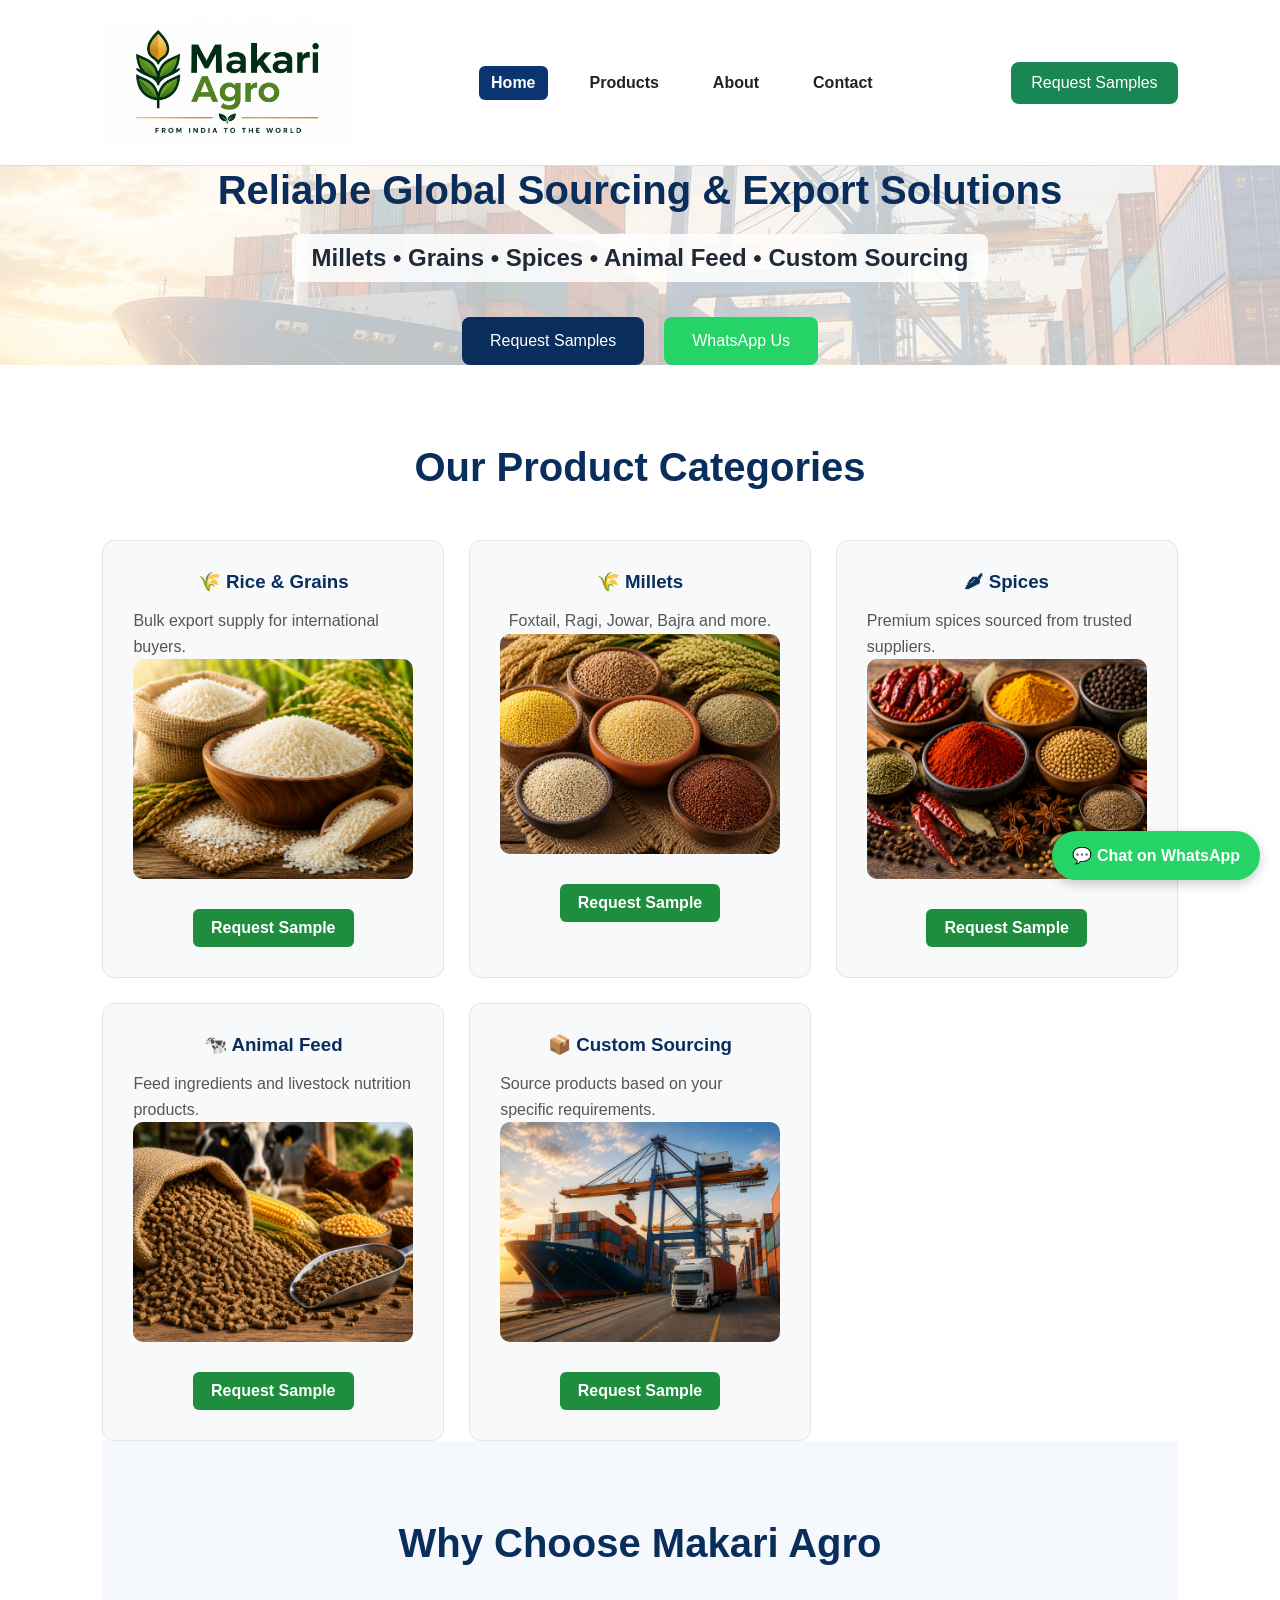
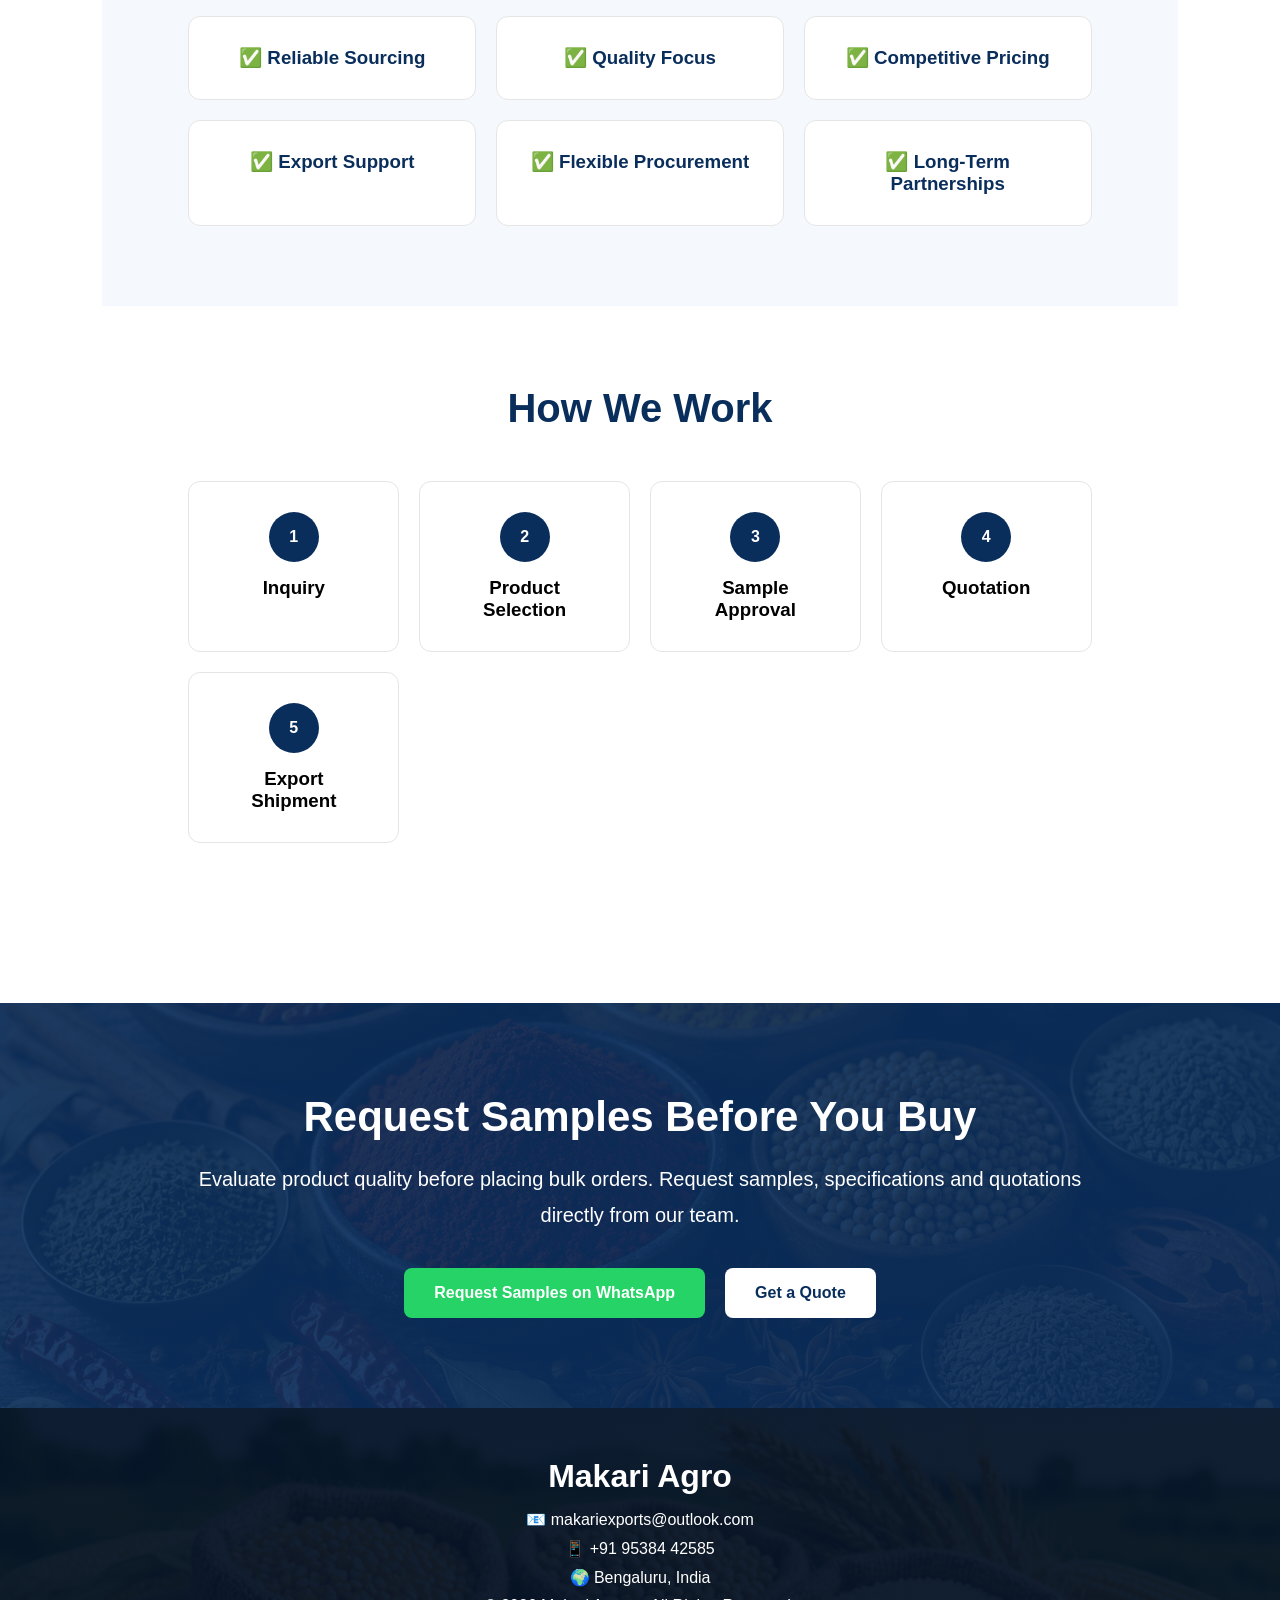
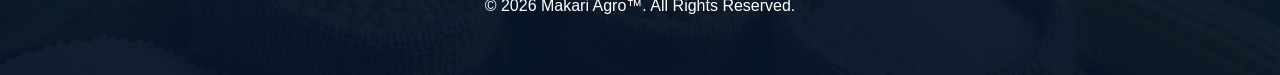
==== index.html @ 9764b45f "Complete SEO and Open Graph tags" ====
<!DOCTYPE html>
<html lang="en">
<head>
    <meta charset="UTF-8">
    <meta name="viewport" content="width=device-width, initial-scale=1.0">

    <title>Makari Agro | Global Sourcing & Export Solutions</title>

<meta name="description"
content="Makari Agro is an India-based sourcing and export company specializing in millets, grains, spices, animal feed and agricultural commodities." />

<meta name="keywords"
content="millets exporter india, grains exporter, spices exporter, animal feed supplier, makari agro" />
    <title>Makari Exports | Reliable Global Sourcing & Export Solutions</title>

    <title>Makari Agro | Global Sourcing & Export Solutions</title>

<meta name="description" content="Makari Agro is an India-based sourcing and export company specializing in millets, grains, spices, animal feed ingredients and custom sourcing solutions.">

<meta name="keywords" content="millets exporter india, grains exporter india, spices exporter india, animal feed supplier india, sourcing company india, makari agro">

<meta name="robots" content="index, follow">

<link rel="canonical" href="https://makariagro.vercel.app/">

<meta property="og:title" content="Makari Agro | Global Sourcing & Export Solutions">
<meta property="og:description" content="Connecting international buyers with trusted suppliers across India.">
<meta property="og:type" content="website">
<meta property="og:url" content="https://makariagro.vercel.app/">
<meta property="og:image" content="https://makariagro.vercel.app/assets/logo/logo.png">
<meta property="og:site_name" content="Makari Agro">
<meta property="og:locale" content="en_IN">

<meta name="twitter:card" content="summary_large_image">
<meta name="twitter:title" content="Makari Agro | Global Sourcing & Export Solutions">
<meta name="twitter:description" content="Connecting international buyers with trusted suppliers across India.">
<meta name="twitter:image" content="https://makariagro.vercel.app/assets/logo/logo.png">

<link rel="icon" type="image/png" href="assets/logo/logo.png">

    <link rel="stylesheet" href="style.css">
</head>
<body>

    <!-- Header -->
    <header class="header">

     <!-- <div class="logo" id="company-name">Makari Agro</div> -->

     <!-- <div class="logo">
    Makari Agro
    </div> -->

    <div class="logo">
    <img src="assets/logo/logo.png" alt="Makari Agro Logo">
</div>

  <nav class="nav">
    <a href="index.html" class="active">Home</a>
    <a href="products.html">Products</a>
    <a href="about.html">About</a>
    <a href="contact.html">Contact</a>
</nav>

        <a href="https://wa.me/919538442585?text=Hello%20Makari%20Agro,%20I%20would%20like%20to%20request%20samples." class="quote-btn" target="_blank"
   rel="noopener noreferrer">
            Request Samples
        </a>

    </header>

    <!-- Hero Section -->

    <section class="hero">

        <div class="hero-content">

            <h1>
                Reliable Global Sourcing & Export Solutions
            </h1>

            <p>
                Millets • Grains • Spices • Animal Feed • Custom Sourcing
            </p>

            <div class="hero-buttons">

                <a href="https://wa.me/919538442585?text=Hello%20Makari%20Agro,%20I%20would%20like%20to%20request%20samples." class="primary-btn" target="_blank"
   rel="noopener noreferrer">
                    Request Samples
                </a>

                <!-- <a href="https://wa.me/919538442585" class="whatsapp-btn">
                    WhatsApp Us
                </a> -->

                <a href="https://wa.me/919538442585"
   target="_blank"
   rel="noopener noreferrer"
   class="whatsapp-btn">
    WhatsApp Us
</a>

            </div>

        </div>

    </section>
<!-- Product Categories -->

<section class="products-section">

    <h2>Our Product Categories</h2>

    <div class="product-grid">

        <!-- <div class="product-card">
            <h3>🌾 Agri Products</h3>
            <p>Reliable sourcing of quality agricultural products.</p>
            <img src="assets/images/commodities.jpg" alt="Rice">
        </div> -->

        <div class="product-card">
            <h3>🌾 Rice & Grains</h3>
            <p>Bulk export supply for international buyers.</p>
            <img src="assets/images/rice.jpg" alt="Rice">
               <a href="https://wa.me/919538442585"
       class="product-btn" target="_blank"
   rel="noopener noreferrer">
       Request Sample
    </a>
        </div>

        <div class="product-card">
            <h3>🌾 Millets</h3>
            <p>Foxtail, Ragi, Jowar, Bajra and more.</p>
            <img src="assets/images/millets.jpg" alt="Millets">
               <a href="https://wa.me/919538442585"
       class="product-btn" target="_blank"
   rel="noopener noreferrer">
       Request Sample
    </a>
        </div>

        <div class="product-card">
            <h3>🌶 Spices</h3>
            <p>Premium spices sourced from trusted suppliers.</p>
            <img src="assets/images/spices.jpg" alt="Spices">
               <a href="https://wa.me/919538442585"
       class="product-btn" target="_blank"
   rel="noopener noreferrer">
       Request Sample
    </a>
        </div>

        <div class="product-card">
            <h3>🐄 Animal Feed</h3>
            <p>Feed ingredients and livestock nutrition products.</p>
            <img src="assets/images/feed.jpg" alt="Feed">
               <a href="https://wa.me/919538442585"
       class="product-btn" target="_blank"
   rel="noopener noreferrer">
       Request Sample
    </a>
        </div>

        <div class="product-card">
            <h3>📦 Custom Sourcing</h3>
            <p>Source products based on your specific requirements.</p>
            <img src="assets/images/sourcing.jpg" alt="Sourcing">
               <a href="https://wa.me/919538442585"
       class="product-btn" target="_blank"
   rel="noopener noreferrer">
       Request Sample
    </a>
        </div>

    </div>

    <!-- Why Choose Us -->

<section class="why-us">

    <h2>Why Choose Makari Agro</h2>

    <div class="why-grid">

        <div class="why-card">
            <h3>✅ Reliable Sourcing</h3>
        </div>

        <div class="why-card">
            <h3>✅ Quality Focus</h3>
        </div>

        <div class="why-card">
            <h3>✅ Competitive Pricing</h3>
        </div>

        <div class="why-card">
            <h3>✅ Export Support</h3>
        </div>

        <div class="why-card">
            <h3>✅ Flexible Procurement</h3>
        </div>

        <div class="why-card">
            <h3>✅ Long-Term Partnerships</h3>
        </div>

    </div>

</section>
<section class="process">

    <h2>How We Work</h2>

    <div class="process-grid">

        <div class="process-step">
            <span>1</span>
            <h3>Inquiry</h3>
        </div>

        <div class="process-step">
            <span>2</span>
            <h3>Product Selection</h3>
        </div>

        <div class="process-step">
            <span>3</span>
            <h3>Sample Approval</h3>
        </div>

        <div class="process-step">
            <span>4</span>
            <h3>Quotation</h3>
        </div>

        <div class="process-step">
            <span>5</span>
            <h3>Export Shipment</h3>
        </div>

    </div>

</section>

</section>

<a href="https://wa.me/919538442585" class="floating-whatsapp" target="_blank"
   rel="noopener noreferrer">
    💬 Chat on WhatsApp
</a>

<!-- Request Samples -->

<section class="sample-section">

    <div class="sample-content">

        <h2>Request Samples Before You Buy</h2>

        <p>
            Evaluate product quality before placing bulk orders.
            Request samples, specifications and quotations directly from our team.
        </p>

        <div class="sample-buttons">

            <a href="https://wa.me/919538442585" class="sample-whatsapp" target="_blank"
   rel="noopener noreferrer">
                Request Samples on WhatsApp
            </a>


            <a href="contact.html" class="sample-quote">
                Get a Quote
            </a>

        </div>

    </div>

</section>

<footer class="footer">

    <div class="footer-content">

        <h3 id="footer-company-name">Makari Agro</h3>

       <p id="footer-tagline"></p>

        <p>
            📧 makariexports@outlook.com
        </p>

        <p>
            📱 +91 95384 42585
        </p>

        <p>
            🌍 Bengaluru, India
        </p>

        <p>© 2026 Makari Agro™. All Rights Reserved.</p>

    </div>

</footer>
</body>


</html>
---- style.css ----
*{
    margin:0;
    padding:0;
    box-sizing:border-box;
}

body{
    font-family:Arial, sans-serif;
}

/* Header */

.header{
    display:flex;
    justify-content:space-between;
    align-items:center;
    padding:20px 8%;
    background:#ffffff;
    border-bottom:1px solid #ddd;
    position: sticky;
top: 0;
z-index: 1000;
}

.logo{
    font-size:28px;
    font-weight:bold;
    color:#0A2E5C;
}

.nav{
    display:flex;
    gap:30px;
}

.nav a{
    text-decoration:none;
    color:#333;
    font-weight:600;
}

.quote-btn{
    background:#198754;
    color:white;
    padding:12px 20px;
    border-radius:8px;
    text-decoration:none;
}

/* Hero */

.hero{
    background:
        linear-gradient(
            rgba(255,255,255,0.75),
            rgba(255,255,255,0.75)
        ),
        url('assets/images/sourcing.jpg');

    background-size:cover;
    background-position:center;
}

.hero-content{
    text-align:center;
    max-width:900px;
    margin:0 auto;
    position:relative;
    z-index:2;
}

.hero h1{
    font-size: 3.5rem;
    line-height:1.2;
    color:#0A2E5C;
    margin-bottom:20px;
}

.hero p{
    font-size:24px;
    font-weight:600;
    color:#1f2937;
    background:rgba(255,255,255,0.85);
    display:inline-block;
    padding:10px 20px;
    border-radius:8px;
    margin-bottom:35px;
}

.hero-buttons{
    display:flex;
    justify-content:center;
    gap:20px;
    flex-wrap:wrap;
}

.hero-content h1{
    font-size: 2.5rem;
    line-height:1.2;
}

.primary-btn{
    background:#0A2E5C;
    color:white;
    padding:15px 28px;
    border-radius:8px;
    text-decoration:none;
}

.whatsapp-btn{
    background:#25D366;
    color:white;
    padding:15px 28px;
    border-radius:8px;
    text-decoration:none;
}

/* Mobile */

@media(max-width:768px){

    .header{
        flex-direction:column;
        gap:15px;
    }

    .nav{
        flex-wrap:wrap;
        justify-content:center;
    }

    .hero h1{
        font-size:36px;
    }

    .hero p{
        font-size:18px;
    }

    .hero-buttons{
        flex-direction:column;
    }

}
/* Products Section */

.products-section{
    padding:80px 8%;
    background:#ffffff;
}

.products-section h2{
    text-align:center;
    font-size:40px;
    color:#0A2E5C;
    margin-bottom:50px;
}

.product-grid{
    display:grid;
    grid-template-columns:repeat(auto-fit,minmax(280px,1fr));
    gap:25px;
}

.product-card{
    background:#f8f9fb;
    padding:30px;
    border-radius:12px;
    transition:0.3s;
    border:1px solid #e5e5e5;
}

.product-card:hover{
    transform:translateY(-5px);
}

.product-card h3{
    margin-bottom:15px;
    color:#0A2E5C;
}

.product-card p{
    color:#555;
    line-height:1.6;
}
/* Why Us */

.why-us{
    padding:80px 8%;
    background:#f5f8fc;
}

.why-us h2{
    text-align:center;
    color:#0A2E5C;
    font-size:40px;
    margin-bottom:50px;
}

.why-grid{
    display:grid;
    grid-template-columns:repeat(auto-fit,minmax(250px,1fr));
    gap:20px;
}

.why-card{
    background:white;
    padding:30px;
    border-radius:12px;
    text-align:center;
    border:1px solid #e5e5e5;
}

.why-card h3{
    color:#0A2E5C;
}
/* Floating WhatsApp */

.floating-whatsapp{
    position:fixed;
    right:20px;
    bottom:20px;
    background:#25D366;
    color:white;
    text-decoration:none;
    padding:15px 20px;
    border-radius:50px;
    font-weight:bold;
    z-index:1000;
    box-shadow:0 4px 12px rgba(0,0,0,0.2);
}
.process{
    padding:80px 8%;
    background:#ffffff;
}

.process h2{
    text-align:center;
    font-size:40px;
    color:#0A2E5C;
    margin-bottom:50px;
}

.process-grid{
    display:grid;
    grid-template-columns:repeat(auto-fit,minmax(180px,1fr));
    gap:20px;
}

.process-step{
    text-align:center;
    padding:30px;
    border:1px solid #e5e5e5;
    border-radius:12px;
}

.process-step span{
    display:inline-flex;
    width:50px;
    height:50px;
    align-items:center;
    justify-content:center;
    border-radius:50%;
    background:#0A2E5C;
    color:white;
    font-weight:bold;
    margin-bottom:15px;
}

/* Request Samples Section */

.sample-section{
    background:#0A2E5C;
    color:white;
    padding:90px 8%;
    text-align:center;
}

.sample-content{
    max-width:900px;
    margin:auto;
}

.sample-section h2{
    font-size:42px;
    margin-bottom:20px;
}

.sample-section p{
    font-size:20px;
    line-height:1.8;
    margin-bottom:35px;
}

.sample-buttons{
    display:flex;
    justify-content:center;
    gap:20px;
    flex-wrap:wrap;
}

.sample-whatsapp{
    background:#25D366;
    color:white;
    text-decoration:none;
    padding:16px 30px;
    border-radius:8px;
    font-weight:bold;
}

.sample-quote{
    background:white;
    color:#0A2E5C;
    text-decoration:none;
    padding:16px 30px;
    border-radius:8px;
    font-weight:bold;
}

.product-card,
.why-card,
.process-step{
    transition:0.3s ease;
}

.product-card:hover,
.why-card:hover,
.process-step:hover{
    transform:translateY(-6px);
    box-shadow:0 8px 20px rgba(0,0,0,0.1);
}

.footer{
    background:#081f3f;
    color:white;
    text-align:center;
    padding:50px 20px;
}

.footer h3{
    font-size:32px;
    margin-bottom:15px;
}

.footer p{
    margin:10px 0;
}

.products-page{
    padding:80px 8%;
    text-align:center;
}

.products-page h1{
    color:#0A2E5C;
    font-size:48px;
    margin-bottom:20px;
}

.products-page p{
    max-width:800px;
    margin:auto;
    margin-bottom:50px;
    font-size:18px;
}


/* Contact Page */

.contact-section{
    padding:80px 8%;
}

.contact-container{
    max-width:800px;
    margin:auto;
}

.contact-form{
    display:flex;
    flex-direction:column;
    gap:20px;
}

.contact-form input,
.contact-form textarea{
    padding:15px;
    border:1px solid #ddd;
    border-radius:8px;
    font-size:16px;
}

.contact-form button{
    background:#0A2E5C;
    color:white;
    border:none;
    padding:16px;
    border-radius:8px;
    font-size:18px;
    cursor:pointer;
}

.contact-form button:hover{
    background:#123f7a;
}

.contact-info{
    padding:80px 8%;
    text-align:center;
}

.contact-cards{
    display:grid;
    grid-template-columns:repeat(auto-fit,minmax(250px,1fr));
    gap:20px;
    margin-top:40px;
}

.product-card img{
    width:100%;
    height:220px;
    object-fit:cover;
    border-radius:10px;
    margin-bottom:15px;
}

.product-card{
    display:flex;
    flex-direction:column;
    align-items:center;
    height:100%;
}

.products-grid{
    align-items:stretch;
}

.about-image{
    width:100%;
    max-width:900px;
    border-radius:12px;
    margin:30px auto;
    display:block;
}

.sample-section{
    background:
        linear-gradient(
            rgba(10,46,92,0.92),
            rgba(10,46,92,0.92)
        ),
        url('assets/images/spices.jpg');

    background-size:cover;
    background-position:center;
}

.footer{
    background:
        linear-gradient(
            rgba(5,20,40,0.95),
            rgba(5,20,40,0.95)
        ),
        url('assets/images/commodities.jpg');

    background-size:cover;
}

.product-btn{
    margin-top:auto;
    background:#1e8e3e;
    color:white;
    padding:10px 18px;
    border-radius:6px;
    text-decoration:none;
}

.product-btn{
    display:inline-block;
    margin-top:15px;
    background:#1e8e3e;
    color:white;
    padding:10px 18px;
    border-radius:6px;
    text-decoration:none;
    font-weight:600;
}

.product-btn:hover{
    background:#166d30;
}

.logo img{
    height:125px;
    width:auto;
    display:block;
}

.nav a{
    text-decoration:none;
    color:#222;
    font-weight:600;
    padding:8px 12px;
    border-radius:6px;
    transition:0.3s;
}

.nav a:hover{
    color:#0b3570;
}

.nav a.active{
    background:#0b3570;
    color:white;
}
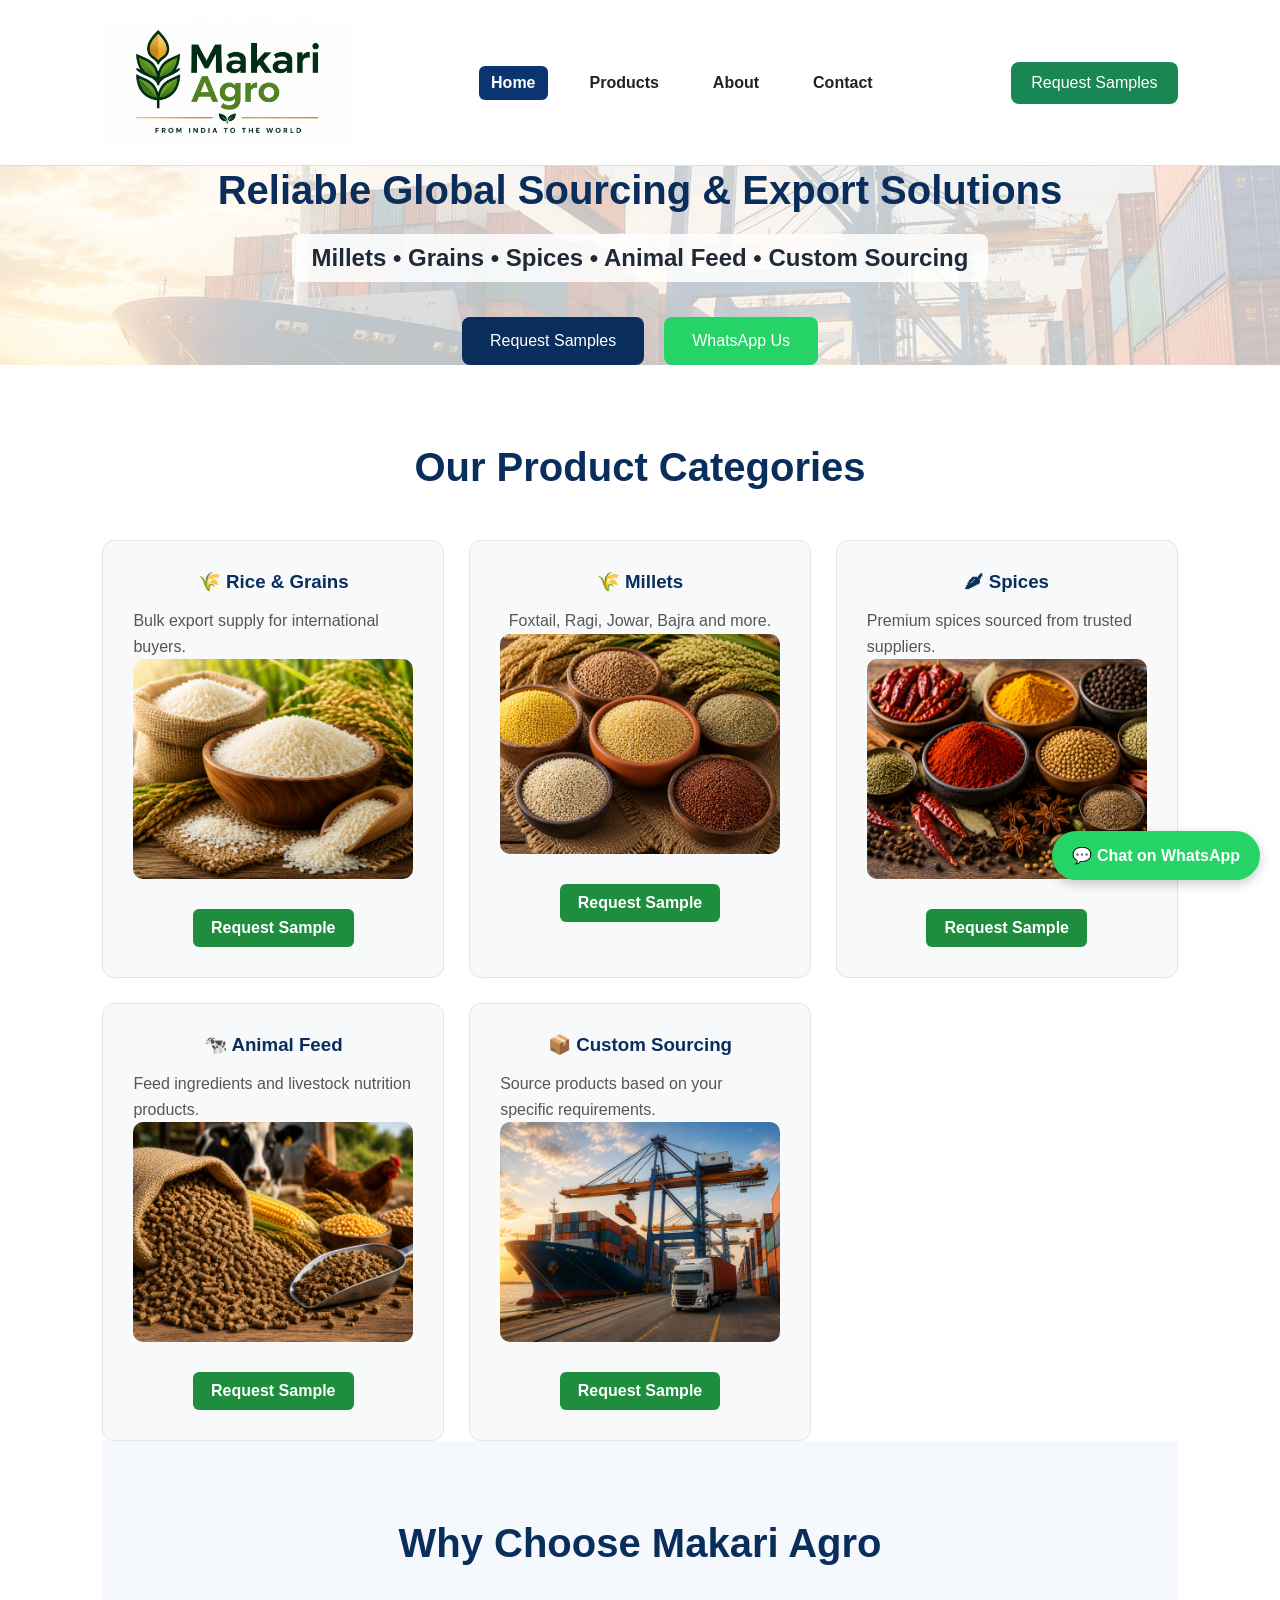
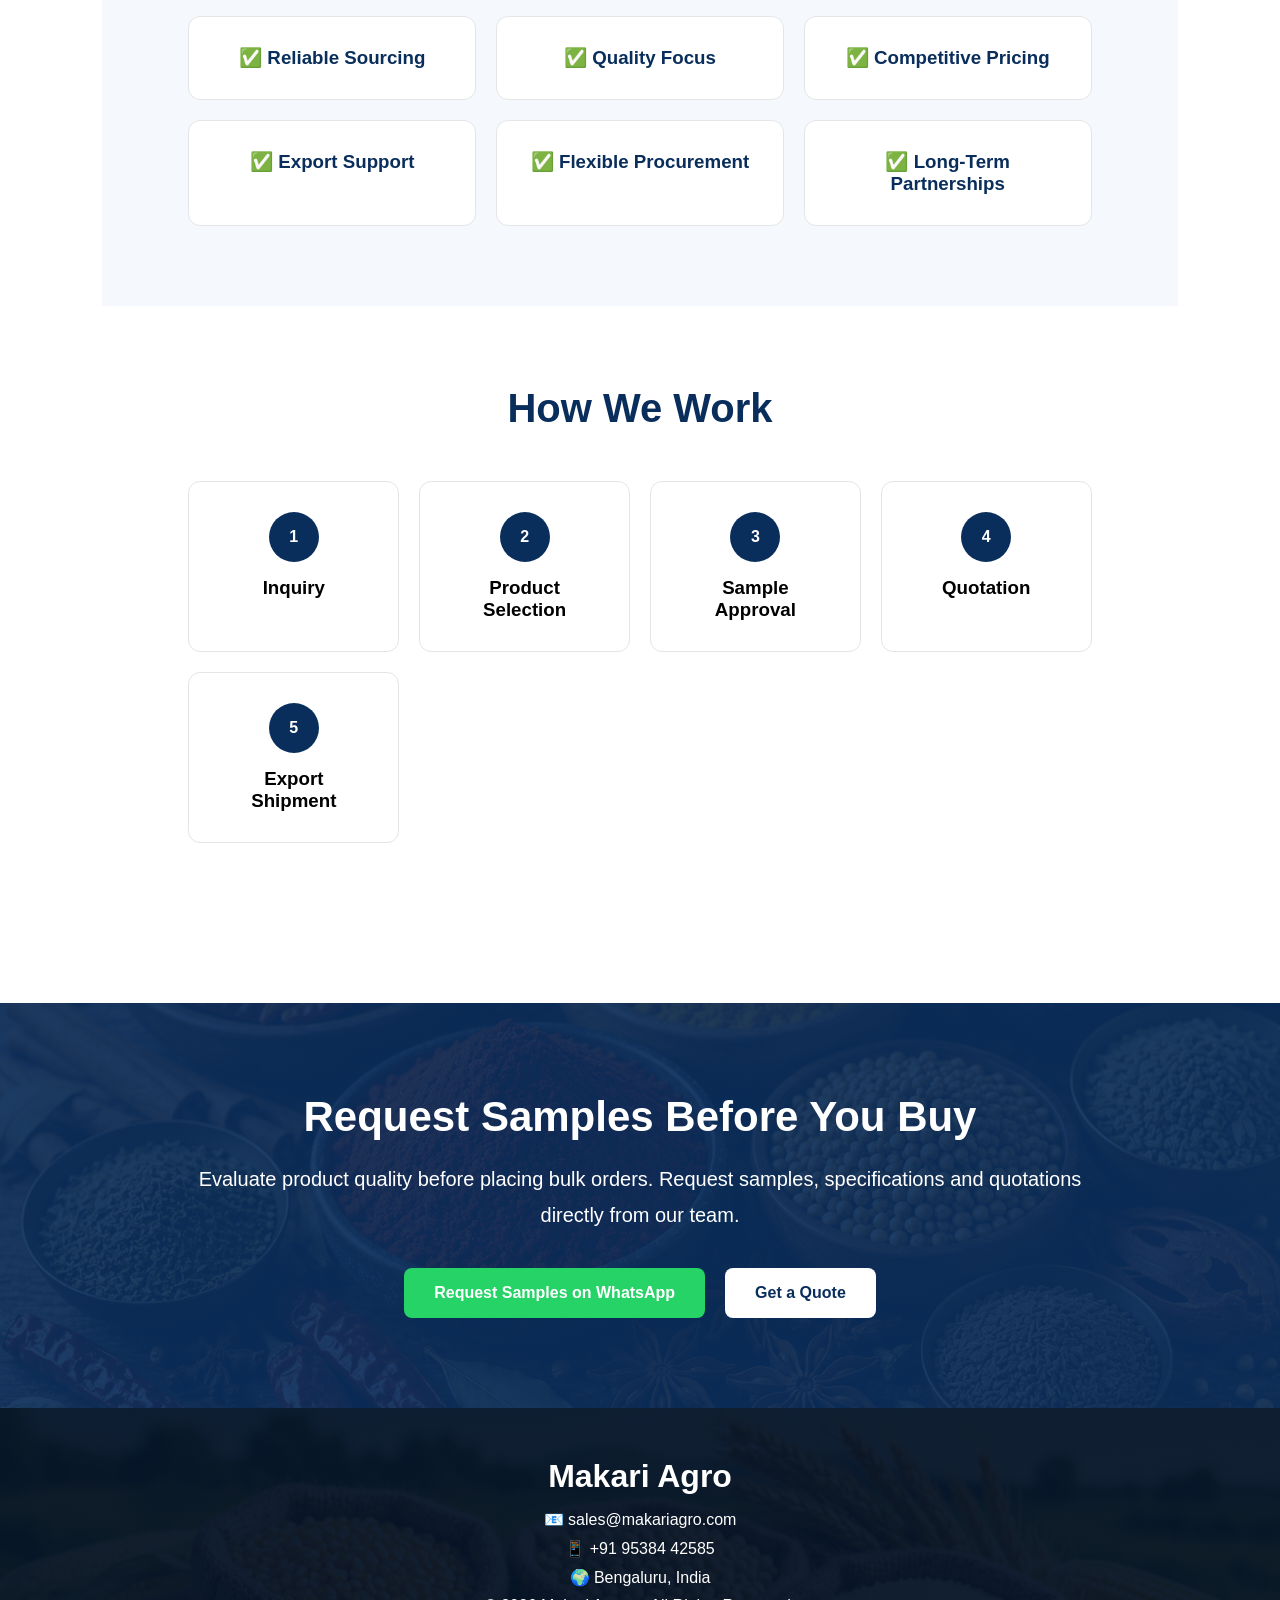
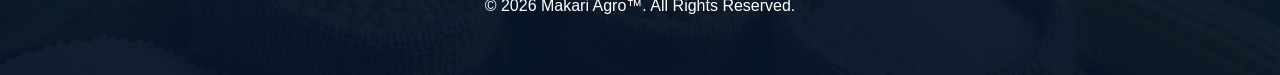
==== commit 5e08e72f: "sitemap and email id's and robots changed" ====
--- a/index.html
+++ b/index.html
@@ -1,6 +1,23 @@
 <!DOCTYPE html>
 <html lang="en">
 <head>
+
+<script type="application/ld+json">
+{
+ "@context":"https://schema.org",
+ "@type":"Organization",
+ "name":"Makari Agro",
+ "url":"https://makariagro.vercel.app",
+ "logo":"https://makariagro.vercel.app/assets/logo/logo.png",
+ "email":"mailto:sales@makariagro.com",
+ "telephone":"+9195384-42585",
+ "address":{
+   "@type":"459/B, Anugraha, Makari",
+   "addressCountry":"IN"
+ }
+}
+</script>
+
     <meta charset="UTF-8">
     <meta name="viewport" content="width=device-width, initial-scale=1.0">
 
@@ -294,7 +311,7 @@
        <p id="footer-tagline"></p>
 
         <p>
-            📧 makariexports@outlook.com
+            📧 sales@makariagro.com
         </p>
 
         <p>
